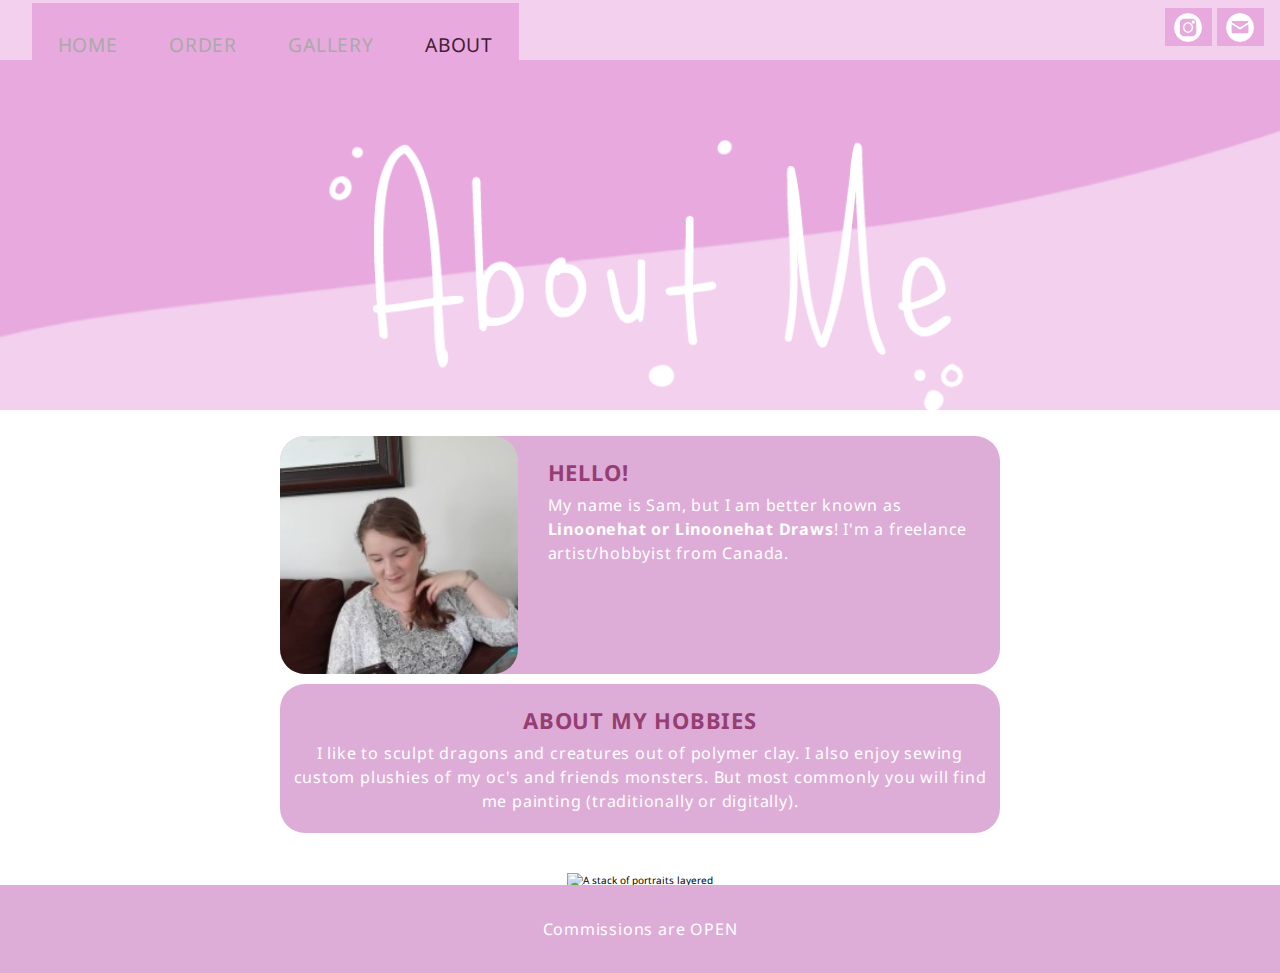
==== about.html @ f4623f87 "Mobile built except gallery" ====
<!DOCTYPE html>
<html lang="en-us">

<head>
	<meta charset="UTF-8" />
	<title>About</title>
	<link rel="stylesheet" type="text/css" href="css/reset.css">
	<link rel="stylesheet" type="text/css" href="css/styles.css">
	<link href="https://fonts.googleapis.com/css?family=Montserrat" rel="stylesheet"> 
	<link href="https://fonts.googleapis.com/css2?family=Noto+Sans&display=swap" rel="stylesheet"> 
	<link href="https://fonts.googleapis.com/css?family=Open+Sans" rel="stylesheet"> 
	<script src="js/html5shiv.js"></script>
	<link rel="icon" href="img/logoHeader2.png">
	<meta name="viewport" content="width=device-width, initial-scale=1" />
</head>

<body>
	<header>
		<div class="nav"> 
			<div class="nav-col nav-col-left">
				<input type="checkbox" id="nav-check">
				<label for="nav-check">
					<span></span>
					<span></span>
					<span></span>
				</label>
				<ul>
					<li><a href="index.html">HOME</a></li>
					<li><a href="order.html">ORDER</a></li>
					<li><a href="gallery.html">GALLERY</a></li>
					<li><a class="current" href="about.html">ABOUT</a></li>
				</ul>
			</div>

			<div class="nav-col nav-col-right">
				<ul class="icons">
					<li><span class="icon-style"><a href="https://www.instagram.com/linoonehat_draws"><img src="img/icon-linkedin.png"/></a></span></li>
					<li><span class="icon-style"><a href="mailto:slnonay@gmail.com"><img src="img/icon-email.png"/></a></span></li>
				</ul>
			</div>
		</div>

		<div class="home-banner design-banner">
			<img src="img/logo-about.png" alt="the artists about banner"/>
		</div>
	</header>
	<main class="container flex flex-col">
		<section>
			<div class="col-order col-about">
				<img src="img/myface.jpg" class="feature-img profile-img" alt="A portrait of Leah Nonay">
				<section>
					<h2 class="title" style="margin-bottom:5px">Hello!</h2>
					<p> My name is Sam, but I am better known as <span style="font-weight:bolder">Linoonehat or Linoonehat Draws</span>! I'm a freelance artist/hobbyist from Canada. 
					</p>
				</section>
			</div>
			<div class="col-order" style="margin-bottom: 2em">
				<div style="padding:2em 1em">
					<h2 class="title" style="margin-bottom:5px">About My Hobbies</h2>
					<p>I like to sculpt dragons and creatures out of polymer clay. I also enjoy sewing custom plushies of my oc's and friends monsters. But most commonly you will find me painting (traditionally or digitally).</p>
				</div>
			</div>
			<!-- <div class="col-order" style="margin-bottom: 2em">
				<div style="padding:2em 1em">
					<h2 class="title" style="margin-bottom:5px">My Hobbies</h2>
					<p> - Drinking *lots* of coffee & tea
						<br> - Video Games
						<br> - Coding
						<br> - Photography</p>
				</div>
			</div> -->
		</section>
		<div class="row" style="margin-bottom: -2em; margin-top: 2em;"><img class="about-banner" src="img/gallery-shot-about.png" alt="A stack of portraits layered"></div>
	</main>
	<footer>
		<p>Commissions are OPEN</p>
	</footer>
</body>
</html>
---- css/styles.css ----
.row,
.nav {
	max-width:2000px !important;
	margin: 0 auto;
}
html {
	width: 100vw;
}
body {
	font-family:'Noto Sans', sans-serif;
	font-size: 62.5%;
	position: relative;
	padding-bottom: 5.5rem;
	overflow-x: hidden;
}

/* Typography */
h1 { font-size: 4rem; }
h2 {
	font-size:2rem;
}
h3 { font-size: 1.8rem; }
p {
	font-size: 1.2rem;
	color:#ffffff;
}
h1, h2, h3{
	text-transform: uppercase;
	font-weight: lighter;
	margin-bottom:.4rem;
	margin-right: auto;
	margin-left: auto;
	color:#f3d0ee;
	line-height:2rem;
	width:100%;
}
h1, h2,  h3,  p,  a {
	letter-spacing: 0.05rem;
	text-align: center;
}
.card-h2 {
	font-size:1.6rem;
	width:100%;
	margin:1rem 0 -1.2rem 0;
	color:#a9a9a9;
}
.tags {
	background-color:#464545;
	color: #a9a9a9;
	padding:.4rem;
	font-size: 1.2rem;
	margin:.2rem;
	line-height:2.5rem;
}

/*Header*/
.nav {
	height:4.5rem;
	top:0;
	width:100%;
	position:relative;
	display:flex;
	justify-content: space-between;
	background-color: #f3d0ee;
}
/* Hamburger Menu */
.nav label,
#nav-check {
	display:inline-block;
	position: absolute;
	height:auto;
	width:3.2rem;
	top:1.4rem;
	right:1.4rem;
}
#nav-check {
	opacity: 0;
	display: block;
}
.nav label span {
	display: block;
	width:50px;
	height:10px;
	border-top:3px solid #ffffff;
}
/*Navigation Menu*/
.nav-col-left  ul {
	display:inline-block;
	position: absolute;
	background-color:#212121;
	font-size: 1.6rem;
	list-style: none;
	top:4.5rem;
	left: 0px;
	height:0px;
	visibility:collapse; 
}
/*Ul and Li's have natural padding, you need to reset it*/
.nav ul,
.nav li {
	margin: 0; 
	padding: 0;
	width:100%;
}
.nav ul li,
.nav ul li a {
	display:block;
	background-color:#e8aade;
	margin-right: auto;
	margin-left: auto;
	text-decoration: none;
	color: #ffeeff;
	line-height: 4rem;
	border-bottom:1px solid #f3d0ee;
}
.nav a:hover { 
	color:#e6f0f1; 
	transition-duration: 0.5s;
}
.current {
	color: #441c34 !important;
}
.icons li, .icons a, .icons img {
	display: none;
}

/*Navigation Toggle*/
#nav-check:checked ~ ul { visibility: visible; }

#nav-check:checked ~ .nav ul li { visibility:visible; }
/*Banner*/
.home-banner {
	background-image:url(../img/home-banner.jpg);
	background-repeat: no-repeat;
	background-position:top;
	background-size: cover;
	height: 12rem;
}
.home-banner img {
	margin-left:auto;
	margin-right:auto;
	width: 70%;
	height: auto;
}
.info-card img {
	width:80%;
	border-radius:100%;
	margin-right: auto;
	margin-left: auto;
	height: auto;
}
.gallery-banner {
	width:95%;
	margin-top:.5rem;
}

/*Main*/
header,
.hr-bar { 
	background-color: #963e74; 
}
.row,
footer,
.text-banner {
	display: flex;
	flex-wrap: wrap;
	justify-content:center;
}
.container,
footer,
.row {
	max-width:100vw;
	width:100%;
}
.container {
	padding:1rem;
}
footer,
.text-banner {
	width:100%;
	height: auto;
}
.text-banner {
	background-color:#8bc9d1;
	padding: 2rem;
}
.avatar-round {
	margin-left:auto;
	margin-right:auto;
	overflow:hidden;
	border-radius:100%;
}
/*Col Styles*/
.col,
.info-card {
	padding:2rem;
	display: flex;
	flex-wrap: wrap;
	background-color:#f3d0ee;
	border-radius:25px;
}
.info-card {
	background-color: #f5f5f5 !important;
	width: 100%;
}
.info-card p {
	color:#7e7e7e !important;
	text-align: left;
	width: 100%;
}
figure {
	display:block;
	position:relative;
	margin:1rem 0rem 1rem 0;
	overflow: hidden;
}
figure:hover figcaption {
	opacity:1;
}
figure figcaption {
	position:absolute;
	display:block;
	text-align:center;
	background:#282824;
	padding:6rem 1rem;
	width:100%;
	top:0%;
	height:100%;
	opacity:0;
}
figcaption h2 {
	margin:0 !important;
}
.col { margin-bottom: 1rem; }
.col:last-child { margin-bottom: 0 !important }
.col p,
.info-card p,
.text-banner p,
figcaption p {
	width:100%;
	margin-right: auto;
	margin-left: auto;
	font-size:1.2rem !important;
	color: #ffffff;
}
.col p {
	margin-top:1rem;
	margin-bottom:1rem;
}
.col-gallery {
	margin-top:-1rem;
}
.col-gallery:nth-child(even) {
	display: none;
}
.half {
	max-width:100vw;
}
.col-order {
	margin-top: 1rem;
	background-color:#deadd7;
	border-radius: 25px;
}
.col-order img {
	border-radius: 25px;
}
.col-order section {
	padding:2rem 1rem;
}
.padding {
	padding: 2rem;
}
.col-order h1 {
	width: 100%;
	color: #282824;
	font-size: 2.4em;
	padding: 0.5em;
	margin-top: -2em;
	font-weight: 800;
}
.col-order h2 {
	font-size:2.2em;
	font-weight: bold;	
	color: #963e74;
}
.col-order p {
	color: #ffffff;
	font-size: 1.6em;
}
.order-btn {
	background-color: #282824;
	color: #f4f4f4;
	padding: 1rem 4rem;
	display: block;	
	text-decoration: none;
	border: 2px solid #282824;
	font-size: 1.2em;
	margin-top: 1rem !important;
	line-height: 1.2;
}
.order-btn:hover {
	opacity: 83%;
	transition-duration: 0.7S;
	cursor: pointer;
}
/*Slide show*/
.slideshow-container {
	height:auto;
	position:relative;
	margin:auto;
}
.mySlides {
	display:none;
	margin-right:auto;
	margin-left:auto;
}
.prev, .next {
	cursor:pointer;
	position:absolute;
	bottom: 0;
	margin-top:-22px;
	padding:25px;
	color:#a9a9a9;
	font-size:3rem;
	opacity:70%;
	transition:0.6s ease;
	user-select: none;
}
.next {
	right:0;
	border-radius:3px 0 0 3px;
}
.prev {
	left:0;
	border-radius:3px 0 0 3px;
}
.hr-bar {
	padding:3rem 2rem;
	justify-content:center;
}
.hr-bar img {
	display: none;
}
.hr-bar p {
	font-size: 18px !important;
}

/*Btn Styles*/
.btn {
	margin-top: 2rem;
}
.btn a {
	padding:.6rem 1.5rem .6rem 1.5rem;
	color: #ffffff;
	text-decoration: none;
	border-radius: 8px;
	font-weight:lighter;
	font-size: 1.1rem;
	transition-duration:0.5s;
	background-color: #e8aade;
}
.col .btn a{
	display: block;
}
.btn a:hover {
	transition-duration: 0.5s;
	background-color:#f3d0ee;
}
/*Footer*/
footer {
	background-color: #deadd7;
	padding:2rem;
	position:absolute;
	bottom: 0;
	max-width: 100vw;
}
footer p {
	font-size: 	1rem;
}
.footer-icons li,
.footer-icons img {
	display: inline-block;
	list-style: none;
	width:2.5rem;
	margin:0 .5rem 0 .5rem;
}
.footer-icons img:hover {
	opacity:0.3;
	transition-duration: 0.5s;
}
.design-banner {
	background-position: center;
}


.about-banner {
	margin-bottom: -2em;
}
.col-about {
	padding: 2em 1em;
	border-radius: 25px;
	background-color: #deadd7;
}
.profile-img {
    max-height: 300px;
    max-width: 300px;
    margin:0 auto;
    border-radius: 100%;
 }
.slots-closed {
	display: none;
}

/* Responsive */
@media only screen and (min-width: 1350px) {
	.hr-bar div:nth-child(1) {
		padding-top:7% !important;
	}
	.hr-bar {
		max-width: 2000px !important;
		overflow: hidden;
	}
}

@media only screen and (min-width: 1024px) {
	
	/*Main*/
	.home-banner,
	.home-banner img {
		height:25rem;
		width: auto !important;
	}
	.banner {
		padding:8rem 0 8rem 0rem;
	}
	.text-banner p {
		width:80%;
	}
	.info-card {
		width:40% !important; 
	}
	.info-card p {
		width:90%;
	}
	.about-card {
		width:50% !important;
	}
	.col {
		width: calc(100vw/4) !important;
		padding: 4em 2em;
		margin: 0 auto;
		margin: 2rem .8rem 0 .8rem;
	}
	.col:last-child,
	.col {
		margin-top:0;
	}
	.row .thumbnail {
		width: 25%;
		display: block;
	}
	.avatar-round {
		width: 80%;
		height: auto !important;
		margin-bottom: 2rem;
	}
	.btn a {
		display: block;
		margin:0 auto;
	}
	.hr-bar img {
		display: block;
		width:60%;
		padding-top:2rem;
		padding-right: 2rem;
	}
	.hr-bar {
		padding:0 !important;
	}
	.hr-bar .text-banner {
		width: 75% !important;
	}
	.hr-bar div:nth-child(1) {
		padding:3rem 2rem 3rem 6rem;
		width:40%;
	}
	.half {
		width: 50% !important;
	}
	.half:first-child {
		width: 40% !important;
	}
	.btn a{
		max-width: 220px;
	}
	.flex-col section {
		max-width: 900px;
		margin: 0 auto;
	}
	.row .thumbnail {
		width:25% !important;
	}
	.hr-pad {
		padding: 3rem 2rem !important;
	}
	.design-banner {
		height: 350px !important;
	}
	.about-banner {
		bottom: 0;
		margin-bottom: 88px;
		position: relative;
		max-width: 900px !important;
		display: block;
		margin: 0 auto;
	}
}

@media only screen and (min-width: 750px) {
	/*Navigation*/
	.nav {
		height:3.75rem;
		justify-content: space-between;
	}
	.nav-col {
		width:50%;
		float:left;
	}
	.nav label {
		display: none;
	}
	.nav-col-left ul {
		top:0;
		position: absolute;
		margin-left:2rem;
		margin-top:.2rem;
		left: 50%;
		transform: translate(-50%, -50%);
		visibility: visible;
	}
	.nav ul,
	.nav ul li,
	.nav ul li a {
		border:none;
		font-size:1.2rem;
		color:#a9a9a9;
	}
	.nav-col-left  li,
	.nav ul li a {
		width:auto;
		float:left;
		margin:0 1.6rem 0 1.6rem;
		padding:.3rem 0 0 0;
	}
	.nav li, a:hover{
		color:#ffffff;
		transition-duration: 0.5s;
	}
	.nav-col-left ul {
		display:inline-block;
		float:left;
	}
	.nav-col-right {
		text-align:right;
		margin-right:1rem;
	}
	.nav-col-right li, .nav-col-right li a {
		text-align:center;
		line-height:19px;
		width:auto;
	}
	ul.icons li {
		display: inline-block;
		margin-top:.5rem;
	}
	ul.icons li a {
		width:2em;
		height:2em;
		margin:0 0 0 0.54rem;
	}
	.icon-style img{
		display:block;
		cursor:pointer;
		width:1.5em;
		height:1.5em;
	}
	.icon-style img:hover{
		opacity:0.5;
		transition-duration: 0.5s;
	}
	.icon {
		display:block;
		margin-left:auto;
		margin-right:auto;
	}
	.home-banner img {
		width:80%;
	}
	.hr-bar {
		padding:3rem 6rem; 
	}
	.col p {
		margin-bottom: 0;
		margin-top: 0;
	}
	.col {
		width: calc(100vw/3.3);
		float: left;
		min-height:23rem;
		margin-bottom:0;
	}
	.col:nth-child(2) {
		margin:0 1rem; 
	}
	.col .btn {
		margin-top:1.2rem;
	}
	.col-order {
		width: 80%;
		display: flex;
		flex-direction: row !important;
		flex-wrap: wrap;
		margin: 1em auto;
	}
	.col-order img {
		width: 33%;
	}
	.col-order section {
		width:67%;
		padding: 6em 3em;
	}
	.col-order div {
		padding: 2em 2em;
		width: 100%;
	}
	.col-about {
		padding: 0;
	}
	.flex-col .subheader {
		display: block;
		font-style: italic;
	}
	.order-btn {
		max-width: 325px !important;
		margin: 0 auto;
	}
	.info-card {
		width:70%;
	}
	.info-card img {
		width:40% !important;
		height: auto;
	}
	.row .thumbnail {
		width:50%;
	}
	.row .thumbnail img {
		width: 100%;
		height: 100%;
		object-position: center;
		object-fit: cover;
	}
	.half:first-child {
		width:55%;
		margin:0 auto;
	}
	.container,
	footer,
	.row {
		justify-content: center;
		max-width:100vw;
		width:100%;
		display: flex;
	}
	.flex-col {
		flex-direction: column;
	}
	.design-banner {
		height: 250px;
	}
	.profile-img {
		height:33%;
	}
	.col-about section {
		padding:2em 3em;
	}
	.col-about section p,
	.col-about section h2 {
		text-align: left !important;
	}
	.about-banner {
		bottom: 0;
		position: relative;
		max-width: 90%;
		display: block;
		margin: 0 auto;
	}
	
	
}
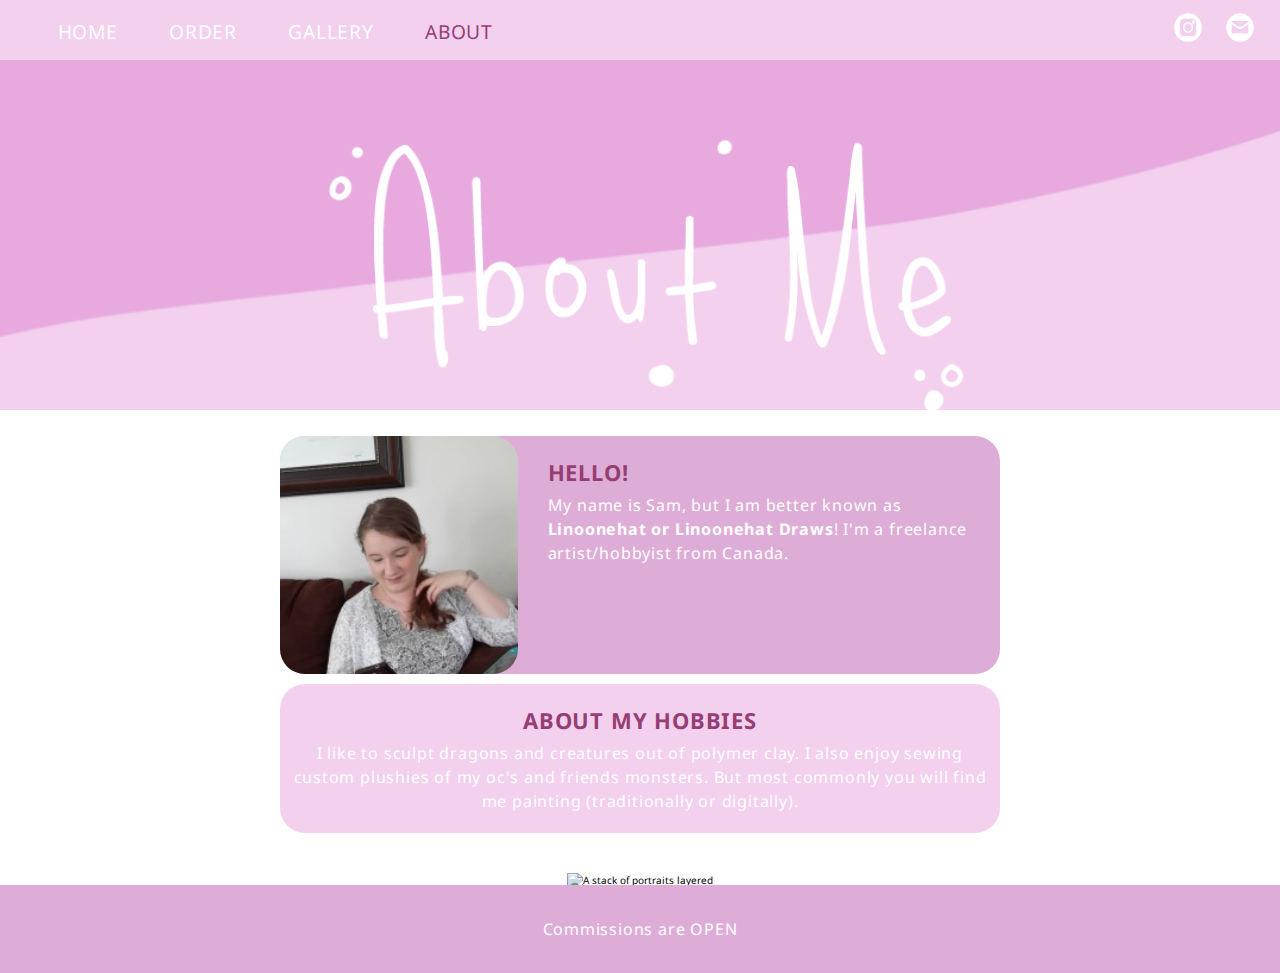
==== commit 155f25c5: "Tablet built" ====
--- a/about.html
+++ b/about.html
@@ -54,7 +54,7 @@
 					</p>
 				</section>
 			</div>
-			<div class="col-order" style="margin-bottom: 2em">
+			<div class="col-order extras" style="margin-bottom: 2em">
 				<div style="padding:2em 1em">
 					<h2 class="title" style="margin-bottom:5px">About My Hobbies</h2>
 					<p>I like to sculpt dragons and creatures out of polymer clay. I also enjoy sewing custom plushies of my oc's and friends monsters. But most commonly you will find me painting (traditionally or digitally).</p>
--- a/css/styles.css
+++ b/css/styles.css
@@ -30,7 +30,7 @@
 	margin-bottom:.4rem;
 	margin-right: auto;
 	margin-left: auto;
-	color:#f3d0ee;
+	color:#963e74;
 	line-height:2rem;
 	width:100%;
 }
@@ -105,11 +105,11 @@
 .nav ul li,
 .nav ul li a {
 	display:block;
-	background-color:#e8aade;
+	background-color:#ffeeff;
 	margin-right: auto;
 	margin-left: auto;
 	text-decoration: none;
-	color: #ffeeff;
+	color: #ffffff;
 	line-height: 4rem;
 	border-bottom:1px solid #f3d0ee;
 }
@@ -118,7 +118,7 @@
 	transition-duration: 0.5s;
 }
 .current {
-	color: #441c34 !important;
+	color: #963e74 !important;
 }
 .icons li, .icons a, .icons img {
 	display: none;
@@ -288,18 +288,20 @@
 	font-size: 1.6em;
 }
 .order-btn {
-	background-color: #282824;
-	color: #f4f4f4;
-	padding: 1rem 4rem;
+	margin: 0 auto;
+	background-color: #8bc9d1;
+	color: #ffffff;
+	padding: 1rem 3rem;
 	display: block;	
 	text-decoration: none;
-	border: 2px solid #282824;
+	border-radius: 8px;
 	font-size: 1.2em;
 	margin-top: 1rem !important;
 	line-height: 1.2;
+	max-width: 300px;
 }
 .order-btn:hover {
-	opacity: 83%;
+	opacity: 80%;
 	transition-duration: 0.7S;
 	cursor: pointer;
 }
@@ -407,10 +409,9 @@
     margin:0 auto;
     border-radius: 100%;
  }
-.slots-closed {
-	display: none;
-}
-
+.order-banner {
+	padding: 3em 0;
+}
 /* Responsive */
 @media only screen and (min-width: 1350px) {
 	.hr-bar div:nth-child(1) {
@@ -543,7 +544,8 @@
 	.nav ul li a {
 		border:none;
 		font-size:1.2rem;
-		color:#a9a9a9;
+		background-color: #f3d0ee;
+		line-height: 2em;
 	}
 	.nav-col-left  li,
 	.nav ul li a {
@@ -594,7 +596,7 @@
 		margin-right:auto;
 	}
 	.home-banner img {
-		width:80%;
+		width:40%;
 	}
 	.hr-bar {
 		padding:3rem 6rem; 
@@ -614,6 +616,9 @@
 	}
 	.col .btn {
 		margin-top:1.2rem;
+	}
+	.extras {
+		background-color: #f3d0ee !important;
 	}
 	.col-order {
 		width: 80%;
@@ -641,7 +646,7 @@
 		font-style: italic;
 	}
 	.order-btn {
-		max-width: 325px !important;
+		max-width: 320px !important;
 		margin: 0 auto;
 	}
 	.info-card {
@@ -676,7 +681,7 @@
 		flex-direction: column;
 	}
 	.design-banner {
-		height: 250px;
+		height: 175px;
 	}
 	.profile-img {
 		height:33%;
